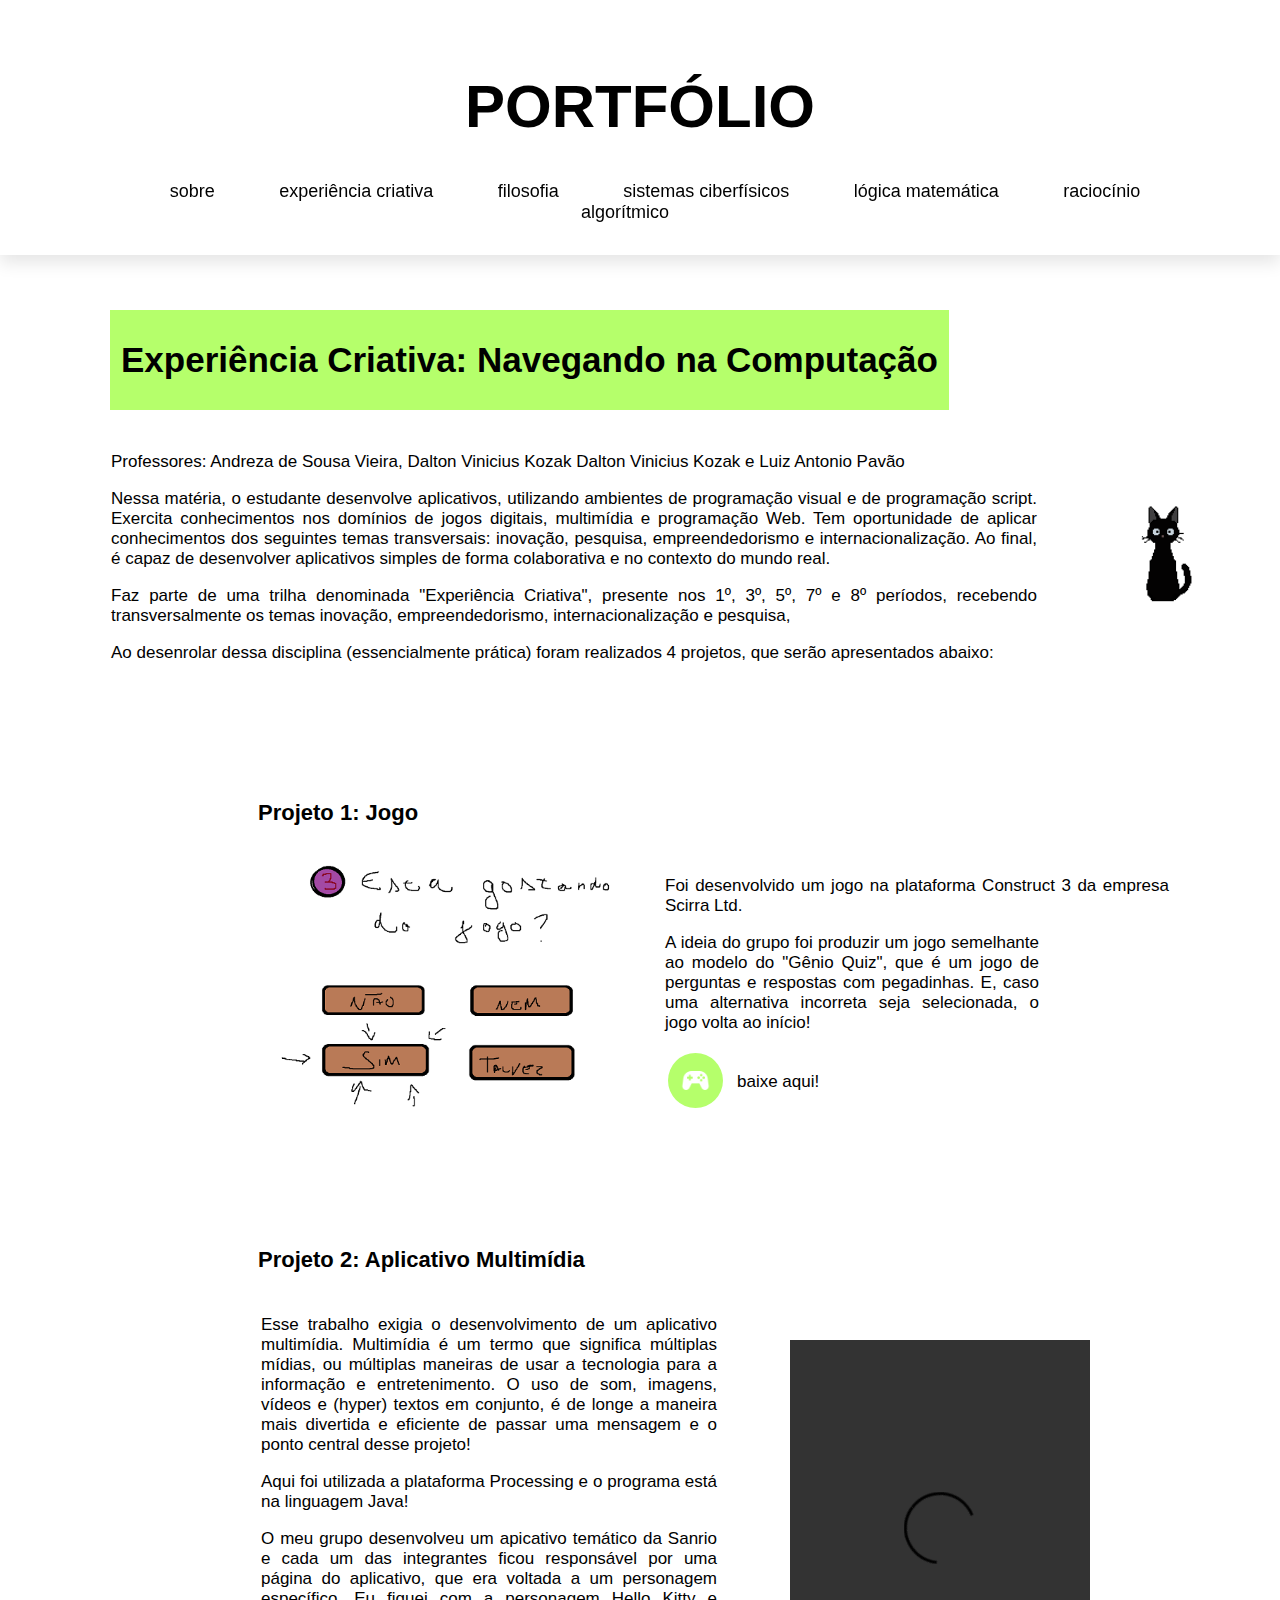
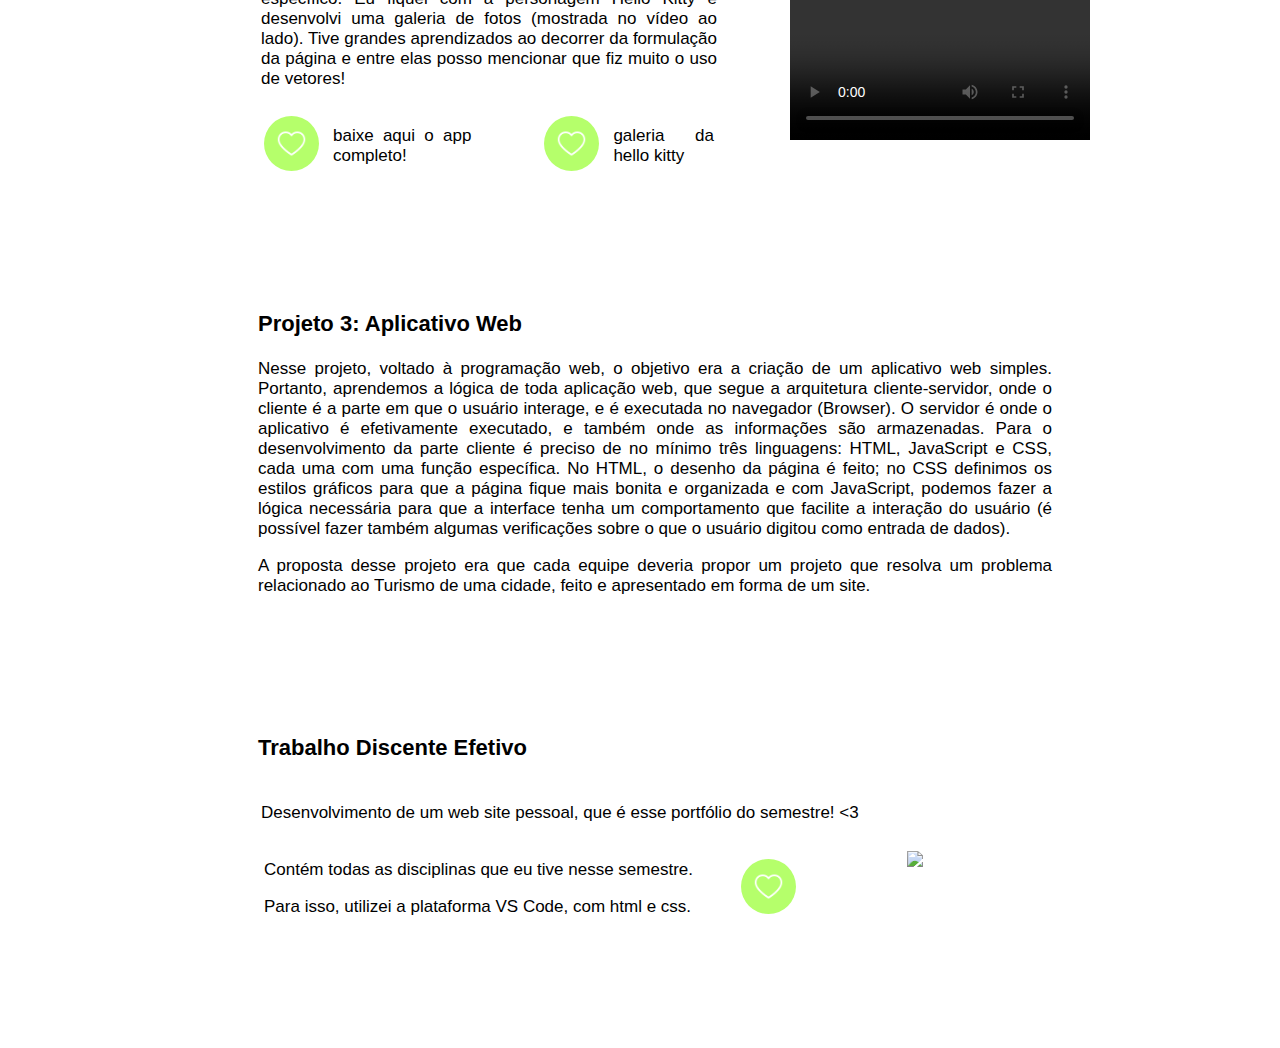
==== html/experiencia.html @ 61cd70ad "Add files via upload" ====
<!DOCTYPE html>
<html lang="pt-br">
<head>
    <meta charset="UTF-8">
    <meta http-equiv="X-UA-Compatible" content="IE=edge">
    <meta name="viewport" content="width=device-width, initial-scale=1.0">
    <title>portfólio michele otta</title>
    <link rel="stylesheet" href="/css/style.css">
    <link rel="stylesheet" href="/css/experiencia.css">
</head>

<body>
    
    <header>
        <a href="/html/menu.html"><h1> PORTFÓLIO </h1></a>

        <nav style="text-align: center;">
           <a href="/html/sobre.html">sobre</a>
           <a href="/html/experiencia.html">experiência criativa</a>
           <a href="/html/filosofia.html">filosofia</a>
           <a href="/html/sistemas.html">sistemas ciberfísicos</a>
           <a href="/html/logica.html">lógica matemática</a>
           <a href="/html/ra.html">raciocínio algorítmico</a>
        </nav>
    </header>

    <section>
        <table>
            <th>
                <h2> Experiência Criativa: Navegando na Computação </h2>
            </th>
        </table>

        <table style="padding-top: 20px; padding-bottom: 45px;">
            <td>
                <p> Professores: Andreza de Sousa Vieira, Dalton Vinicius Kozak
                    Dalton Vinicius Kozak e Luiz Antonio Pavão</p>
                <p> Nessa matéria, o estudante desenvolve aplicativos, utilizando ambientes de programação visual e de
                    programação script. Exercita conhecimentos nos domínios de jogos digitais, multimídia e
                    programação Web. Tem oportunidade de aplicar conhecimentos dos seguintes temas
                    transversais: inovação, pesquisa, empreendedorismo e internacionalização. Ao final, é
                    capaz de desenvolver aplicativos simples de forma colaborativa e no contexto do mundo
                    real.</p>
                <p>Faz parte de uma trilha
                    denominada "Experiência Criativa", presente nos 1º, 3º, 5º, 7º e 8º períodos, recebendo
                    transversalmente os temas inovação, empreendedorismo, internacionalização e pesquisa,</p>
                <p>Ao desenrolar dessa disciplina (essencialmente prática) foram realizados 4 projetos, que serão apresentados abaixo: </p>
            </td>
            <td style="padding-left: 50px; padding-right: 50px;"><img src="/data/gato.gif" width="110px"></td>
        </table>


        <div style="padding-top: 50px;">
            <h3> Projeto 1: Jogo</h3>
            <table>
                <td><img src="/data/quiz.png" width="400px"></td>
                <td>
                    <p> Foi desenvolvido um jogo na plataforma Construct 3 da empresa Scirra Ltd.</p>
                    <p style="padding-right: 150px;"> A ideia do grupo foi produzir um jogo semelhante ao modelo do "Gênio Quiz", que é um jogo de perguntas e respostas com pegadinhas. 
                    E, caso uma alternativa incorreta seja selecionada, o jogo volta ao início!</p>
                    <table class="icons">
                        <td><a href="https://uploadnow.io/f/QPjwb2F" target="blank"><img src="/data/game.png" width="55px"></a></td>
                        <td> <p style="padding-left: 10px;"> baixe aqui! </p> </td>
                    </table>
                </td>
            </table>
        </div>

        <div>
            <h3> Projeto 2: Aplicativo Multimídia</h3>
            <table>
                <td style="padding-right: 50px;">
                    <p> Esse trabalho exigia o desenvolvimento de um aplicativo multimídia. Multimídia é um termo que significa múltiplas mídias, ou múltiplas maneiras de usar a tecnologia para a informação e entretenimento.
                        O uso de som, imagens, vídeos e (hyper) textos em conjunto, é de longe a maneira mais divertida e eficiente de passar uma mensagem e o ponto central desse projeto!</p>
                    <p> Aqui foi utilizada a plataforma Processing e o programa está na linguagem Java! </p>
                    <p> O meu grupo desenvolveu um apicativo temático da Sanrio e cada um das integrantes ficou responsável por uma página do aplicativo, que era voltada a um personagem específico.
                        Eu fiquei com a personagem Hello Kitty e desenvolvi uma galeria de fotos (mostrada no vídeo ao lado). Tive grandes aprendizados ao decorrer da formulação da página e entre elas posso mencionar que fiz muito o uso de vetores! </p>
                    
                    <table class="icons">
                        <td><a href="/data/sanrio.zip"><img src="/data/love.png" width="55px"></a></td>
                        <td> <p style="padding-left: 10px;"> baixe aqui o app completo! </p> </td>

                        <td style="padding-left: 50px;"><a href="/data/hellokitty.zip"><img src="/data/love.png" width="55px"></a></td>
                        <td> <p style="padding-left: 10px;"> galeria da hello kitty </p> </td>
                    </table>
                </td>
                <td style="padding-right: 100px;"> <video width="300px" height="400px" controls> <source src="/data/hellokitty.mp4" type="video/mp4"> </video> </td>
            </table>
        </div>
        
        <div style="padding-right: 200px;">
            <h3> Projeto 3: Aplicativo Web</h3>
            <p> Nesse projeto, voltado à programação web, o objetivo era a criação de um aplicativo web simples. 
                Portanto, aprendemos a lógica de toda aplicação web, que segue a arquitetura cliente-servidor, onde o cliente é a parte em que o usuário interage, e é executada no navegador (Browser). 
                O servidor é onde o aplicativo é efetivamente executado, e também onde as informações são armazenadas.
                Para o desenvolvimento da parte cliente é preciso de no mínimo três linguagens: HTML, JavaScript e CSS, cada uma com uma função específica.
                No HTML, o desenho da página é feito; no CSS definimos os estilos gráficos para que a página fique mais bonita e organizada e com JavaScript, podemos fazer a lógica necessária para que a interface tenha um comportamento que facilite a interação do usuário (é possível fazer também algumas verificações sobre o que o usuário digitou como entrada de dados).
            </p>
            <p> A proposta desse projeto era que cada equipe deveria propor um projeto que resolva um
                problema relacionado ao Turismo de uma cidade, feito e apresentado em forma de um site.
            </p>
        </div>

        <div>
            <h3> Trabalho Discente Efetivo</h3>

            <table>
                <td>
                    <p> Desenvolvimento de um web site pessoal, que é esse portfólio do semestre! <3 </p>
                    <table>
                        <td>
                            <p> Contém todas as disciplinas que eu tive nesse semestre. </p>
                            <p> Para isso, utilizei a plataforma VS Code, com html e css. </p>
                        </td>
                        <td class="icons" style="padding-left: 25px;"><a href="menu.html"><img src="/data/love.png" width="55px"></a></td>
                    </table>
                </td>
                <td style="padding-left: 25px;"> <img src="/data/tde.png" width="400px"> </td>

            </table>
        </div>

    </section>
</body>
</html>
---- css/style.css ----
body {
    font-family: 'Trebuchet MS', 'Lucida Sans Unicode', 'Lucida Grande', 'Lucida Sans', Arial, sans-serif;
}

section{
    padding-left: 100px;
}

p{
    font-size: 17px;
}

header {
    position: fixed;
    top: 0;
    left: 0;
    right: 0;
    background-color: #fff;
    padding: 2rem 9%;
    justify-content: space-between;
    box-shadow: 0 .5rem 1rem rgba(0, 0, 0, 0.1);
    align-items: center;
}
  
h1 {
    font-size: 60px;
    text-align: center;
    font-family: 'Gill Sans', 'Gill Sans MT', Calibri, 'Trebuchet MS', sans-serif;
}
  
nav a {
    text-align: center;
    text-decoration: none;
    list-style-type: none;
    font-family: 'Gill Sans', 'Gill Sans MT', Calibri, 'Trebuchet MS', sans-serif;
    font-size: 18px;
    color: black;
    padding: 30px;
}
  
nav a:hover {
    transition: 1s;
    transform: scale(1.05);
    background-color: rgba(181, 255, 107, 1);
}

a{
    color: black;
    text-decoration: none;

}

a:hover{
    color: black;
    text-decoration: none;
}

th{
    background-color: rgba(181, 255, 107, 1);
}
---- css/experiencia.css ----
section {
    padding-top: 300px;
    justify-content: space-between;
}

h2{
    padding-left: 10px;
    padding-right: 10px;
    font-size: 35px;
    text-align: center;
    font-family: 'Gill Sans', 'Gill Sans MT', Calibri, 'Trebuchet MS', sans-serif;
}

p{
    padding-right: 20px;
    text-align: justify;
}

div{
    padding-left: 150px;
    padding-right: 80px;
    padding-bottom: 100px;
}

h3{
    font-size: 22px;
}

.icons a {
    display: inline-flex;
    background: #fff;
    border-radius: 60%;
    width: 100%;
    transition: transform 0.2s ease;
}
  
.icons a:hover {
    transform: translateY(-5px);
}
  
.icons img {
    background-color: rgba(181, 255, 107, 1);
    border-radius: 60%;
}
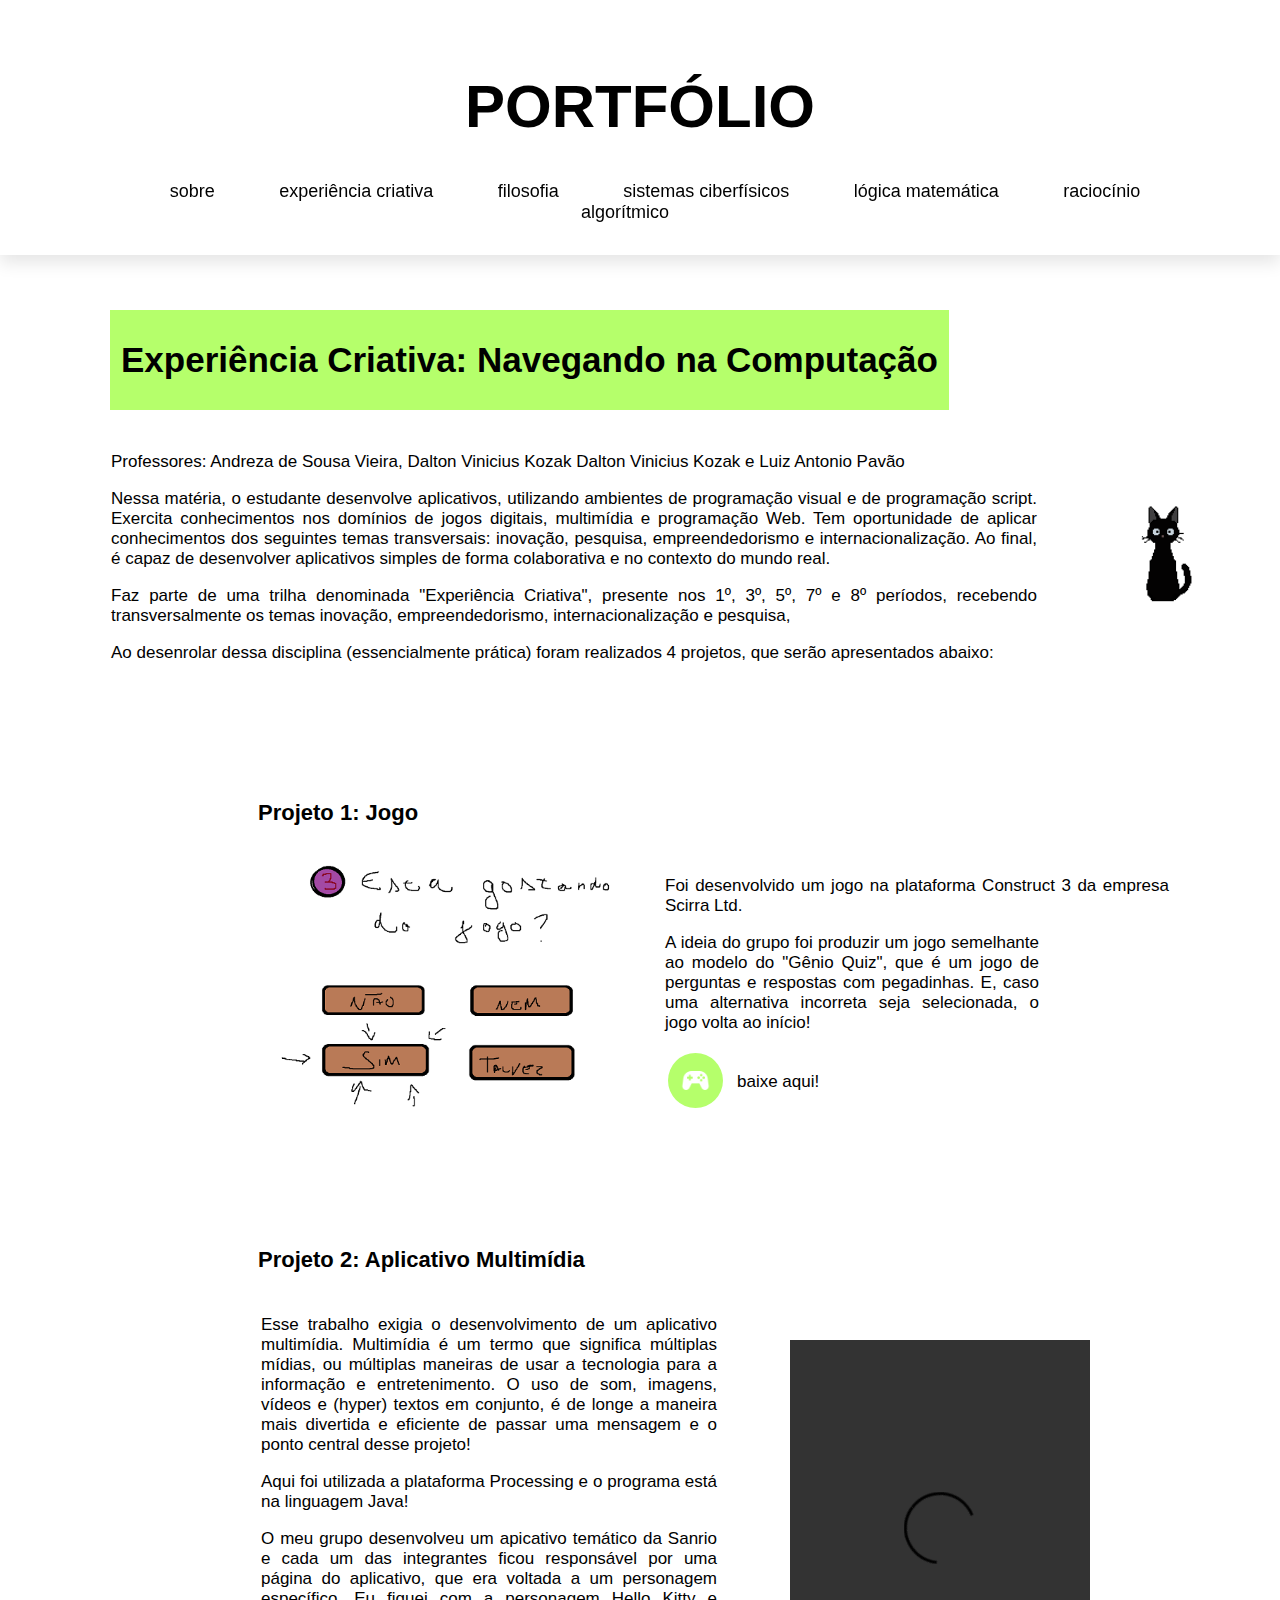
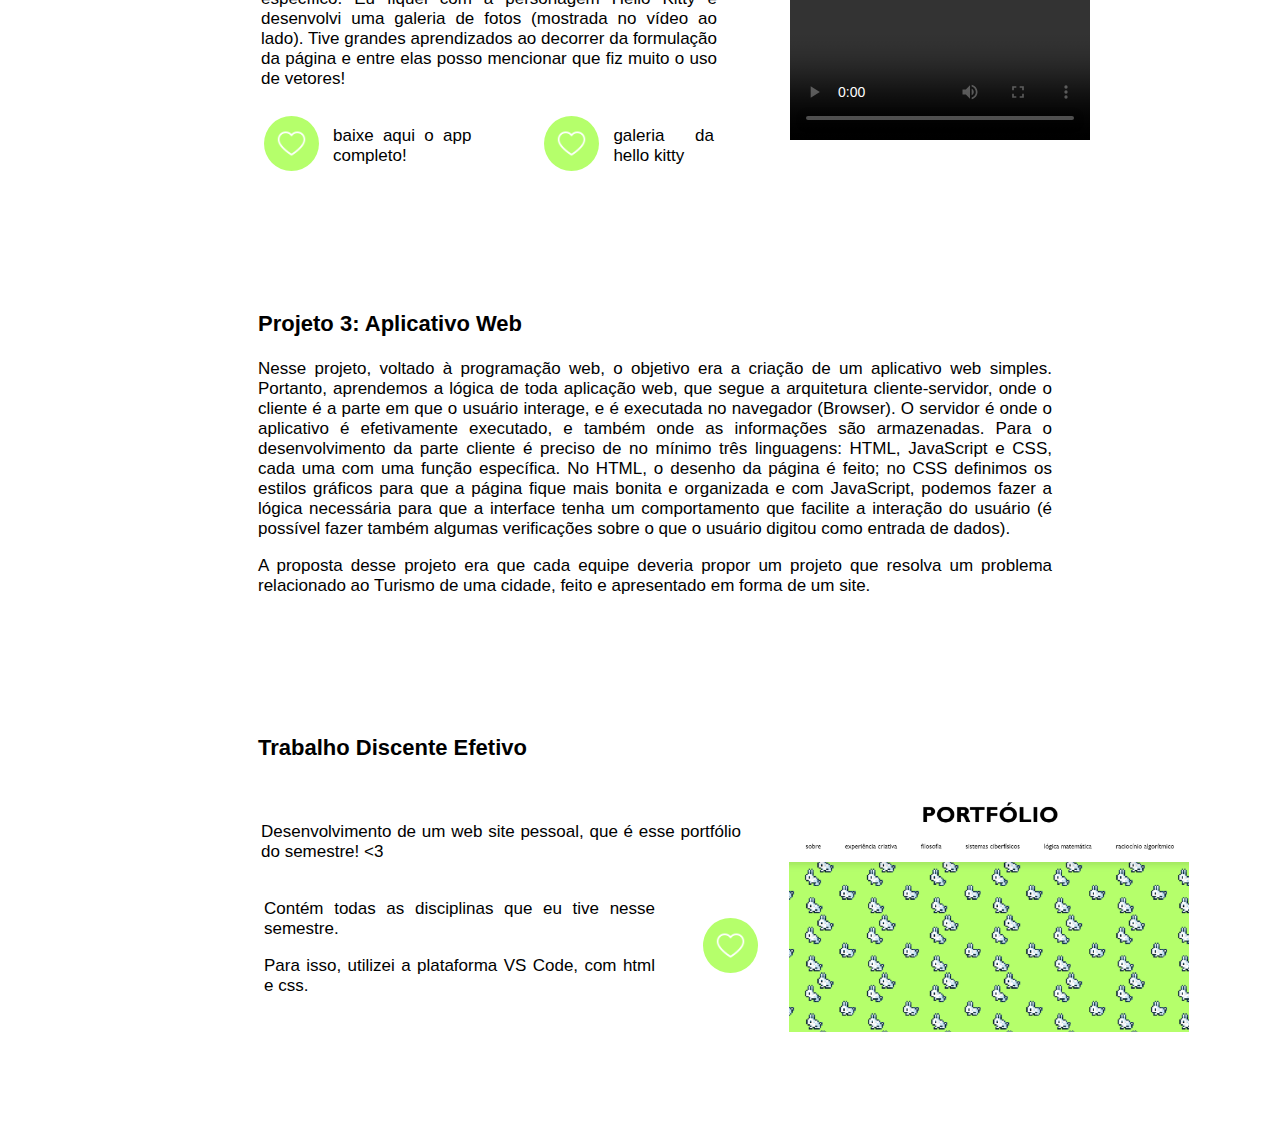
==== commit 4834288a: "Update experiencia.html" ====
--- a/html/experiencia.html
+++ b/html/experiencia.html
@@ -12,7 +12,7 @@
 <body>
     
     <header>
-        <a href="/html/menu.html"><h1> PORTFÓLIO </h1></a>
+        <a href="/html/index.html"><h1> PORTFÓLIO </h1></a>
 
         <nav style="text-align: center;">
            <a href="/html/sobre.html">sobre</a>
@@ -112,7 +112,7 @@
                             <p> Contém todas as disciplinas que eu tive nesse semestre. </p>
                             <p> Para isso, utilizei a plataforma VS Code, com html e css. </p>
                         </td>
-                        <td class="icons" style="padding-left: 25px;"><a href="menu.html"><img src="/data/love.png" width="55px"></a></td>
+                        <td class="icons" style="padding-left: 25px;"><a href="index.html"><img src="/data/love.png" width="55px"></a></td>
                     </table>
                 </td>
                 <td style="padding-left: 25px;"> <img src="/data/tde.png" width="400px"> </td>
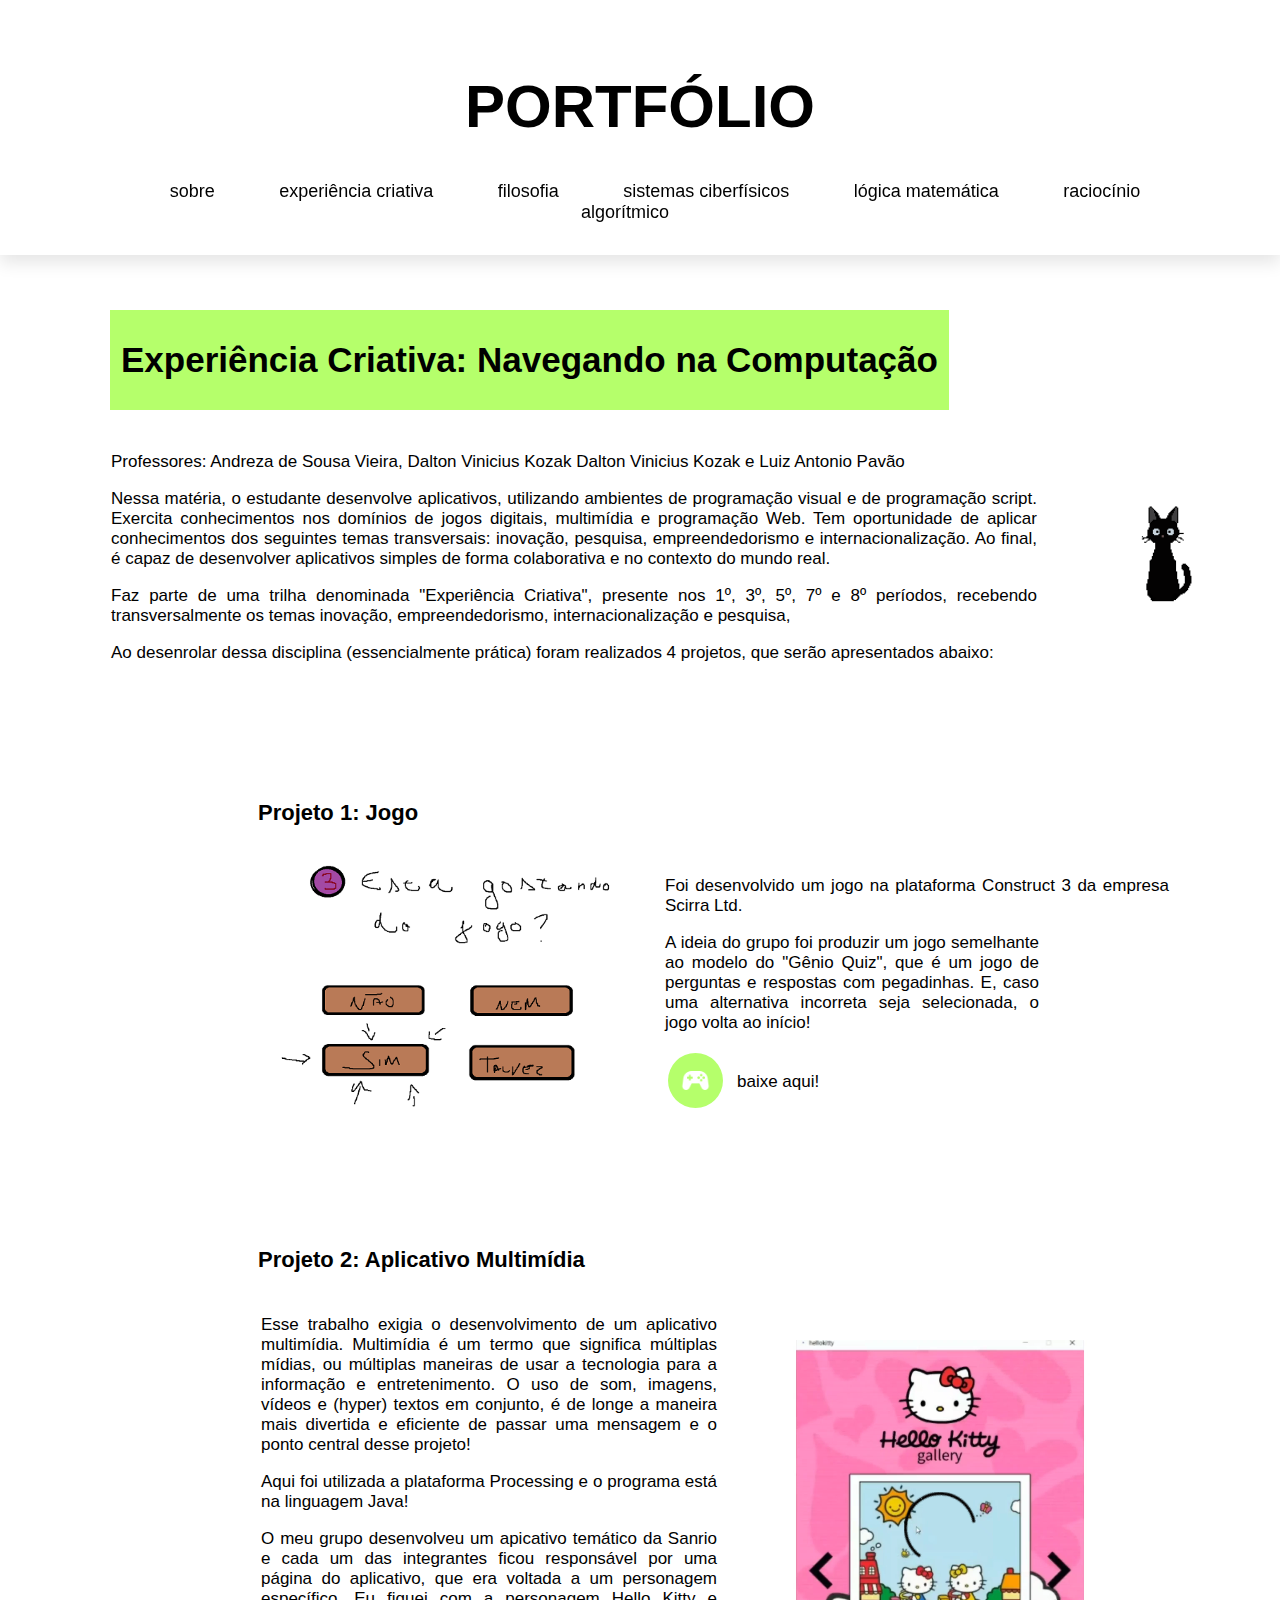
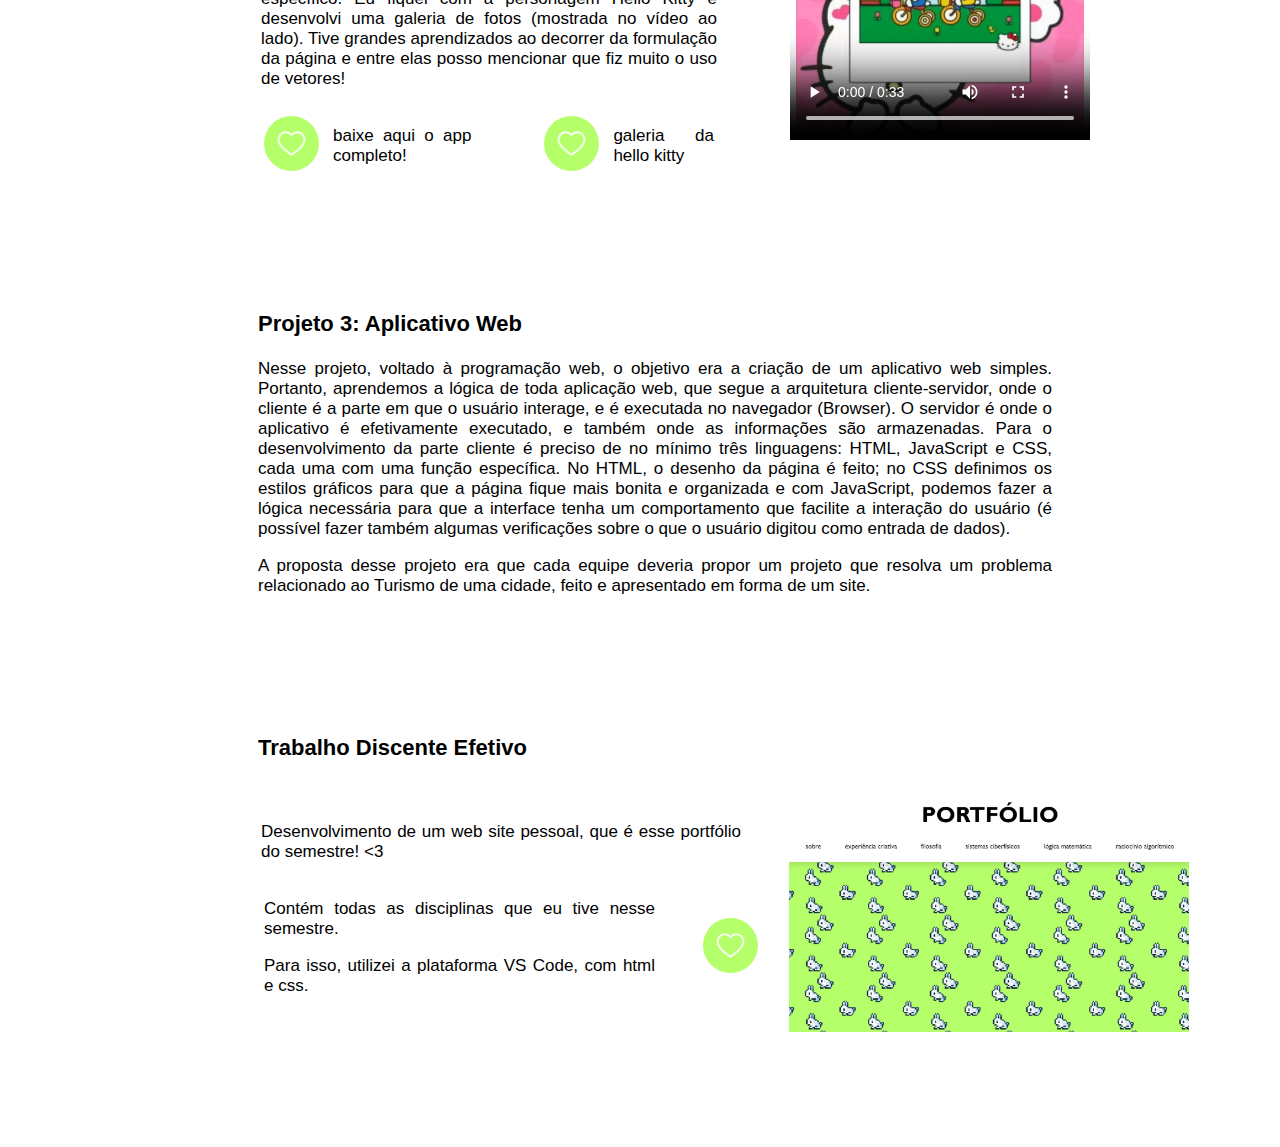
==== commit 8aa78a0a: "Update experiencia.html" ====
--- a/html/experiencia.html
+++ b/html/experiencia.html
@@ -84,7 +84,7 @@
                         <td> <p style="padding-left: 10px;"> galeria da hello kitty </p> </td>
                     </table>
                 </td>
-                <td style="padding-right: 100px;"> <video width="300px" height="400px" controls> <source src="/data/hellokitty.mp4" type="video/mp4"> </video> </td>
+                <td style="padding-right: 100px;"> <video width="300px" height="400px" controls> <source src="/data/Hellokitty.mp4" type="video/mp4"> </video> </td>
             </table>
         </div>
         
